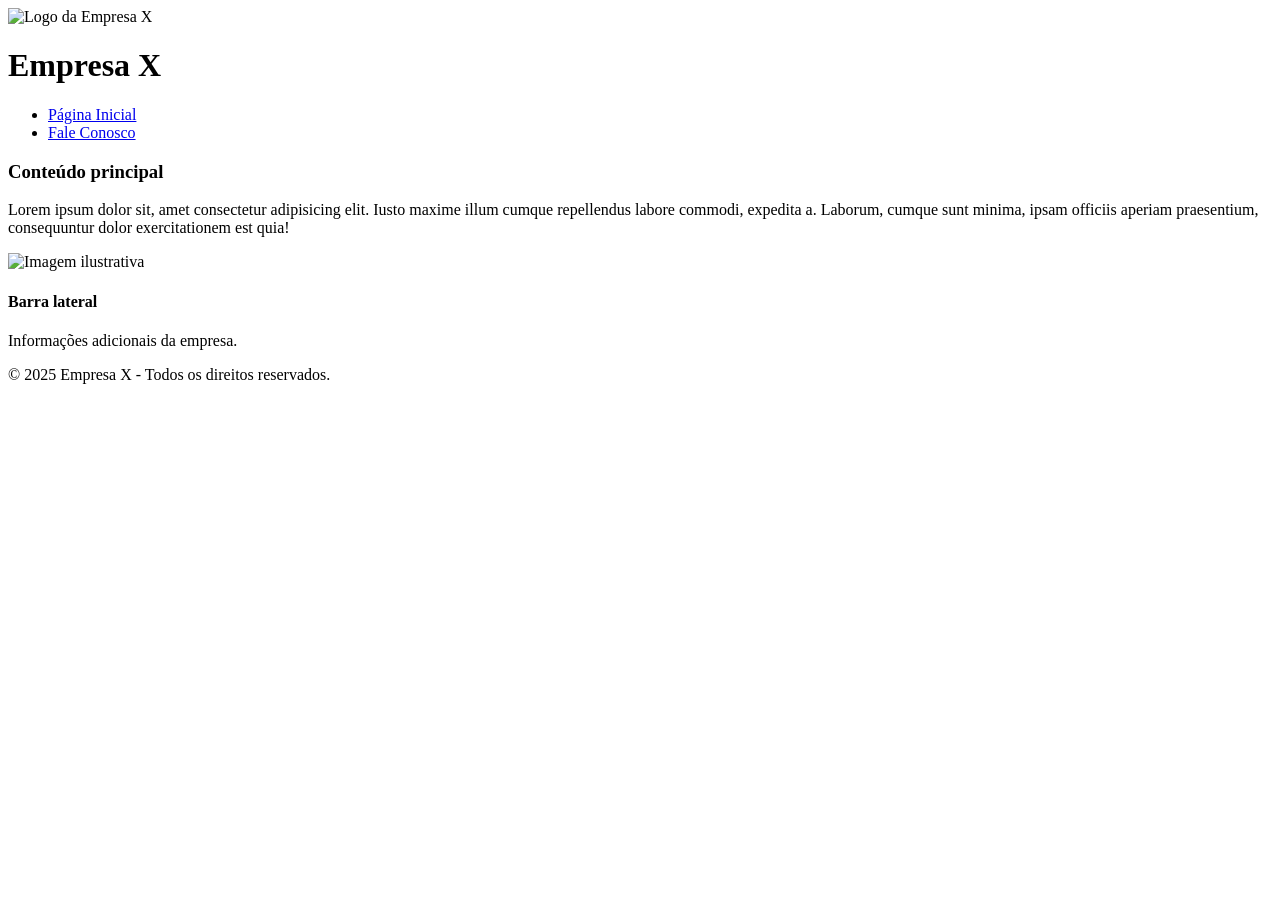
==== index.html @ 000229d4 "aula dw" ====
<!DOCTYPE html>
<html lang="pt-br">
<head>
    <meta charset="UTF-8">
    <meta name="description" content="Site institucional da Empresa X">
    <meta name="keywords" content="empresa, serviços, contato">
    <meta name="author" content="Seu Nome">
    <meta name="viewport" content="width=device-width, initial-scale=1.0">
    <title>Flexbox CSS</title>
    <link rel="stylesheet" href="css/estilo.css">
    <link rel="icon" href="img/brazil.png">
</head>


<body>
    <div class="container">


        <header>
            <img src="img/brazil.png" alt="Logo da Empresa X">
            <h1>Empresa X</h1>
        </header>


        <nav>
            <ul>
                <li><a href="index.html" title="Conheça a empresa">Página Inicial</a></li>
                <li><a href="contato.html" title="Entre em contato">Fale Conosco</a></li>
            </ul>
        </nav>


        <main>
            <section>
                <h3>Conteúdo principal</h3>
                <p>
                    Lorem ipsum dolor sit, amet consectetur adipisicing elit.
                    Iusto maxime illum cumque repellendus labore commodi, expedita a.
                    Laborum, cumque sunt minima, ipsam officiis aperiam praesentium,
                    consequuntur dolor exercitationem est quia!
                </p>
                <img src="img/brazil.png" alt="Imagem ilustrativa">
            </section>


            <aside>
                <h4>Barra lateral</h4>
                <p>Informações adicionais da empresa.</p>
            </aside>
        </main>


        <footer>
            <p>© 2025 Empresa X - Todos os direitos reservados.</p>
        </footer>


    </div>    
</body>
</html>
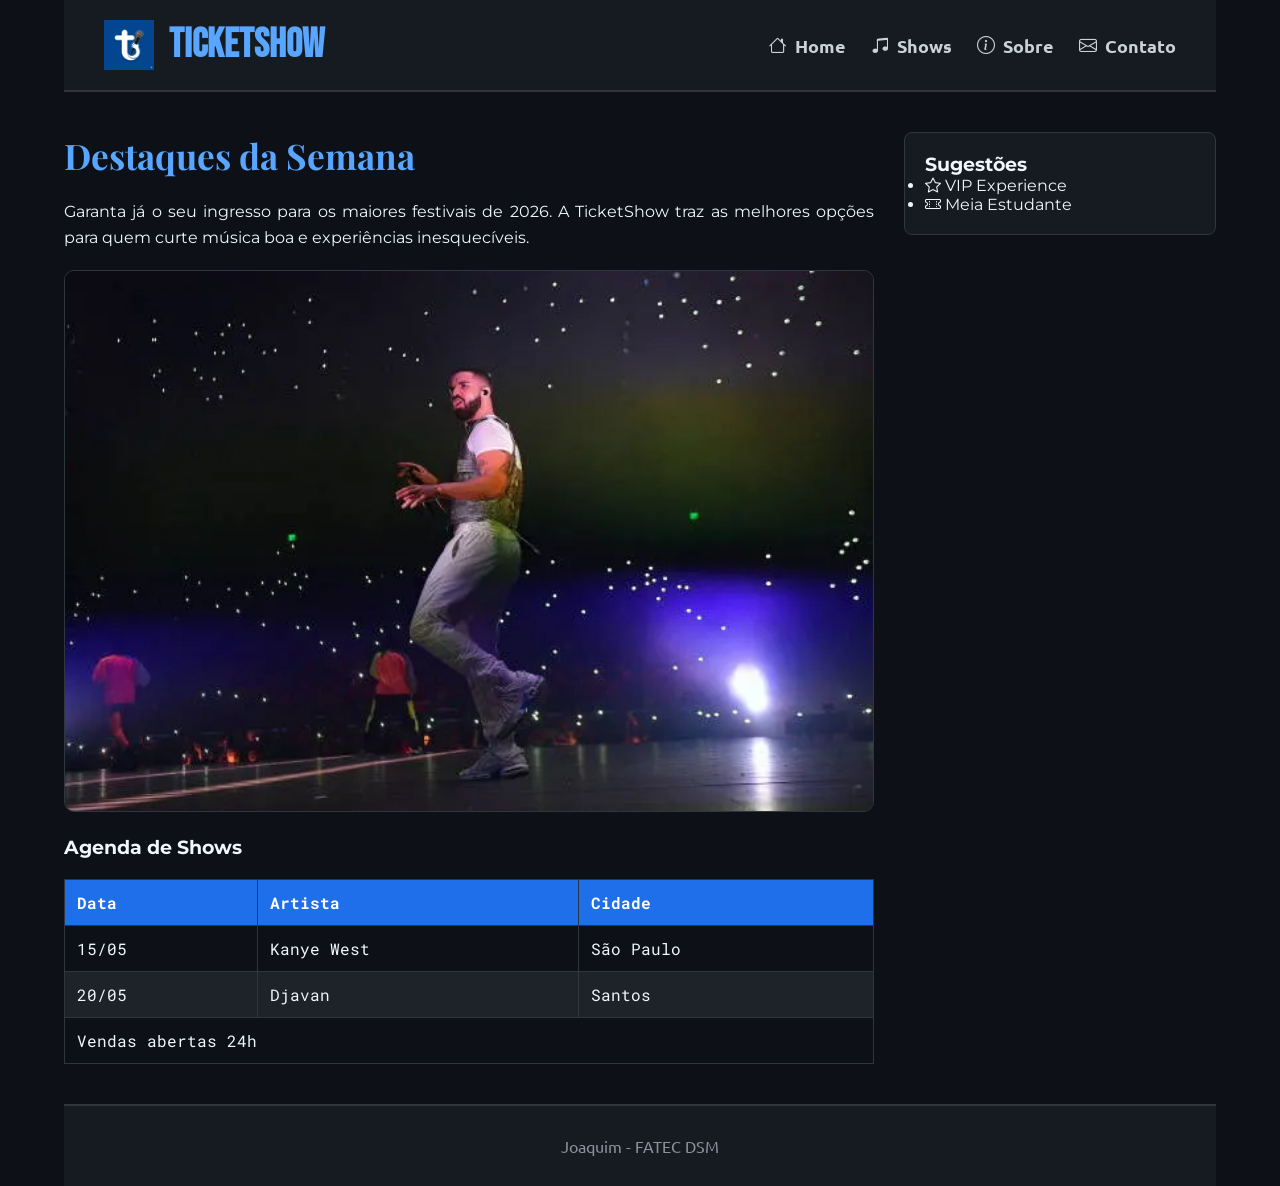
==== commit 954e5c44: "Projeto Desenvolvimento Web - TicketShow" ====
--- a/index.html
+++ b/index.html
@@ -2,59 +2,76 @@
 <html lang="pt-br">
 <head>
     <meta charset="UTF-8">
-    <meta name="description" content="Site institucional da Empresa X">
-    <meta name="keywords" content="empresa, serviços, contato">
-    <meta name="author" content="Seu Nome">
     <meta name="viewport" content="width=device-width, initial-scale=1.0">
-    <title>Flexbox CSS</title>
-    <link rel="stylesheet" href="css/estilo.css">
-    <link rel="icon" href="img/brazil.png">
+    <meta name="description" content="Site de venda de ingressos para shows">
+    <meta name="author" content="Joaquim Teixeira">
+    <link rel="icon" href="img/logoticketshow.jpg" type="img">
+    <title>TicketShow</title>
+    <link rel="stylesheet" href="css/style.css">
 </head>
-
-
 <body>
     <div class="container">
-
-
-        <header>
-            <img src="img/brazil.png" alt="Logo da Empresa X">
-            <h1>Empresa X</h1>
+        <header class="navbar-topo">
+            <div class="logo-area">
+                <img src="img/logoticketshow.jpg" alt="Logo">
+                <h1>TicketShow</h1>
+            </div>
+            <nav>
+                <ul class="menu-topo">
+                    <li><a href="index.html"><i class="bi bi-house"></i> Home</a></li>
+                    <li><a href="shows.html"><i class="bi bi-music-note-beamed"></i> Shows</a></li>
+                    <li><a href="sobre.html"><i class="bi bi-info-circle"></i> Sobre</a></li>
+                    <li><a href="contato.html"><i class="bi bi-envelope"></i> Contato</a></li>
+                </ul>
+            </nav>
         </header>
 
+        <div class="conteudo">
+            <main>
+                <section class="principal">
+                    <h2>Destaques da Semana</h2>
+                    <p>Garanta já o seu ingresso para os maiores festivais de 2026. A TicketShow traz as melhores opções para quem curte música boa e experiências inesquecíveis.</p>
+                    <img src="img/drakeshow.webp" alt="Show ao vivo" class="img-secao">
 
-        <nav>
-            <ul>
-                <li><a href="index.html" title="Conheça a empresa">Página Inicial</a></li>
-                <li><a href="contato.html" title="Entre em contato">Fale Conosco</a></li>
-            </ul>
-        </nav>
+                    <h3>Agenda de Shows</h3>
+                    <table>
+                        <thead>
+                            <tr>
+                                <th>Data</th>
+                                <th>Artista</th>
+                                <th>Cidade</th>
+                            </tr>
+                        </thead>
+                        <tbody>
+                            <tr>
+                                <td>15/05</td>
+                                <td>Kanye West</td>
+                                <td>São Paulo</td>
+                            </tr>
+                            <tr>
+                                <td>20/05</td>
+                                <td>Djavan</td>
+                                <td>Santos</td>
+                            </tr>
+                        </tbody>
+                        <tfoot>
+                            <tr>
+                                <td colspan="3">Vendas abertas 24h</td>
+                            </tr>
+                        </tfoot>
+                    </table>
+                </section>
+            </main>
 
-
-        <main>
-            <section>
-                <h3>Conteúdo principal</h3>
-                <p>
-                    Lorem ipsum dolor sit, amet consectetur adipisicing elit.
-                    Iusto maxime illum cumque repellendus labore commodi, expedita a.
-                    Laborum, cumque sunt minima, ipsam officiis aperiam praesentium,
-                    consequuntur dolor exercitationem est quia!
-                </p>
-                <img src="img/brazil.png" alt="Imagem ilustrativa">
-            </section>
-
-
-            <aside>
-                <h4>Barra lateral</h4>
-                <p>Informações adicionais da empresa.</p>
+            <aside class="menu-lateral">
+                <h3>Sugestões</h3>
+                <ul>
+                    <li><i class="bi bi-star"></i> VIP Experience</li>
+                    <li><i class="bi bi-ticket-perforated"></i> Meia Estudante</li>
+                </ul>
             </aside>
-        </main>
-
-
-        <footer>
-            <p>© 2025 Empresa X - Todos os direitos reservados.</p>
-        </footer>
-
-
-    </div>    
+        </div>
+        <footer>Joaquim - FATEC DSM</footer>
+    </div>
 </body>
-</html>
+</html>
--- a/css/style.css
+++ b/css/style.css
@@ -0,0 +1,183 @@
+
+@import url('https://fonts.googleapis.com/css2?family=Bebas+Neue&family=Montserrat:wght@300;400;700&family=Playfair+Display:wght@700&family=Roboto+Mono&family=Ubuntu:wght@400;700&display=swap');
+
+@import url("https://cdn.jsdelivr.net/npm/bootstrap-icons@1.11.3/font/bootstrap-icons.min.css");
+
+/* font-family: 'Bebas Neue', sans-serif; (Logo/Títulos Grandes)
+   font-family: 'Montserrat', sans-serif; (Texto Padrão)
+   font-family: 'Playfair Display', serif; (Destaques)
+   font-family: 'Roboto Mono', monospace; (Tabelas/Dados)
+   font-family: 'Ubuntu', sans-serif; (Navegação/Subtítulos)
+*/
+
+
+* {
+    margin: 0;
+    padding: 0;
+    box-sizing: border-box;
+}
+
+body {
+    background-color: #0d1117; 
+    color: #f0f6fc;           
+    font-family: 'Montserrat', sans-serif;
+}
+
+.container {
+    width: 90%;
+    max-width: 1200px;
+    margin: 0 auto;
+}
+
+.navbar-topo {
+    background-color: #161b22;
+    display: flex;
+    justify-content: space-between;
+    align-items: center;
+    padding: 20px 40px;
+    border-bottom: 2px solid #30363d;
+}
+
+.logo-area, .logo {
+    display: flex;
+    align-items: center;
+    gap: 15px;
+}
+
+.logo-area img, .logo img {
+    width: 50px;
+}
+
+.logo-area h1, .logo h1 {
+    font-family: 'Bebas Neue', sans-serif;
+    font-size: 2.5rem;
+    color: #58a6ff;
+}
+
+.menu-topo {
+    list-style: none;
+    display: flex;
+    gap: 25px;
+}
+
+.menu-topo a {
+    text-decoration: none;
+    color: #c9d1d9;
+    font-family: 'Ubuntu', sans-serif;
+    font-weight: 700;
+    font-size: 1.1rem;
+    transition: 0.3s;
+    display: flex;
+    align-items: center;
+    gap: 8px;
+}
+
+.menu-topo a:hover {
+    color: #58a6ff;
+}
+.conteudo {
+    display: flex;
+    padding: 40px 0;
+    gap: 30px;
+}
+
+main {
+    flex: 3;
+}
+.menu-lateral {
+    flex: 1;
+    background-color: #161b22;
+    padding: 20px;
+    border-radius: 8px;
+    height: fit-content;
+    border: 1px solid #30363d;
+}
+h2 {
+    font-family: 'Playfair Display', serif;
+    font-size: 2.2rem;
+    margin-bottom: 20px;
+    color: #58a6ff;
+}
+
+p {
+    line-height: 1.6;
+    margin-bottom: 20px;
+    text-align: justify;
+}
+
+.img-secao {
+    width: 100%;
+    border-radius: 10px;
+    margin-bottom: 20px;
+    border: 1px solid #30363d;
+}
+
+
+table {
+    width: 100%;
+    border-collapse: collapse;
+    margin-top: 20px;
+}
+
+th, td {
+    border: 1px solid #30363d;
+    padding: 12px;
+    text-align: left;
+    font-family: 'Roboto Mono', monospace;
+}
+
+thead {
+    background-color: #1f6feb;
+    color: #ffffff;
+}
+
+tbody tr:nth-child(even) {
+    background-color: rgba(48, 54, 61, 0.5);
+}
+
+
+.lista-cards {
+    display: flex;
+    flex-wrap: wrap;
+    gap: 20px;
+}
+
+.card {
+    flex: 1;
+    min-width: 250px;
+    background-color: #161b22;
+    border: 1px solid #30363d;
+    border-radius: 8px;
+    padding: 15px;
+    text-align: center;
+    transition: transform 0.3s;
+}
+
+.card:hover {
+    transform: translateY(-5px);
+    border-color: #58a6ff;
+}
+
+.card img {
+    width: 100%;
+    height: 180px;
+    object-fit: cover;
+    border-radius: 5px;
+    margin-bottom: 15px;
+}
+
+.card h3 {
+    font-family: 'Ubuntu', sans-serif;
+    margin-bottom: 10px;
+    color: #58a6ff;
+}
+
+
+footer {
+    text-align: center;
+    padding: 30px;
+    background-color: #161b22;
+    border-top: 2px solid #30363d;
+    font-family: 'Ubuntu', sans-serif;
+    color: #8b949e;
+}
